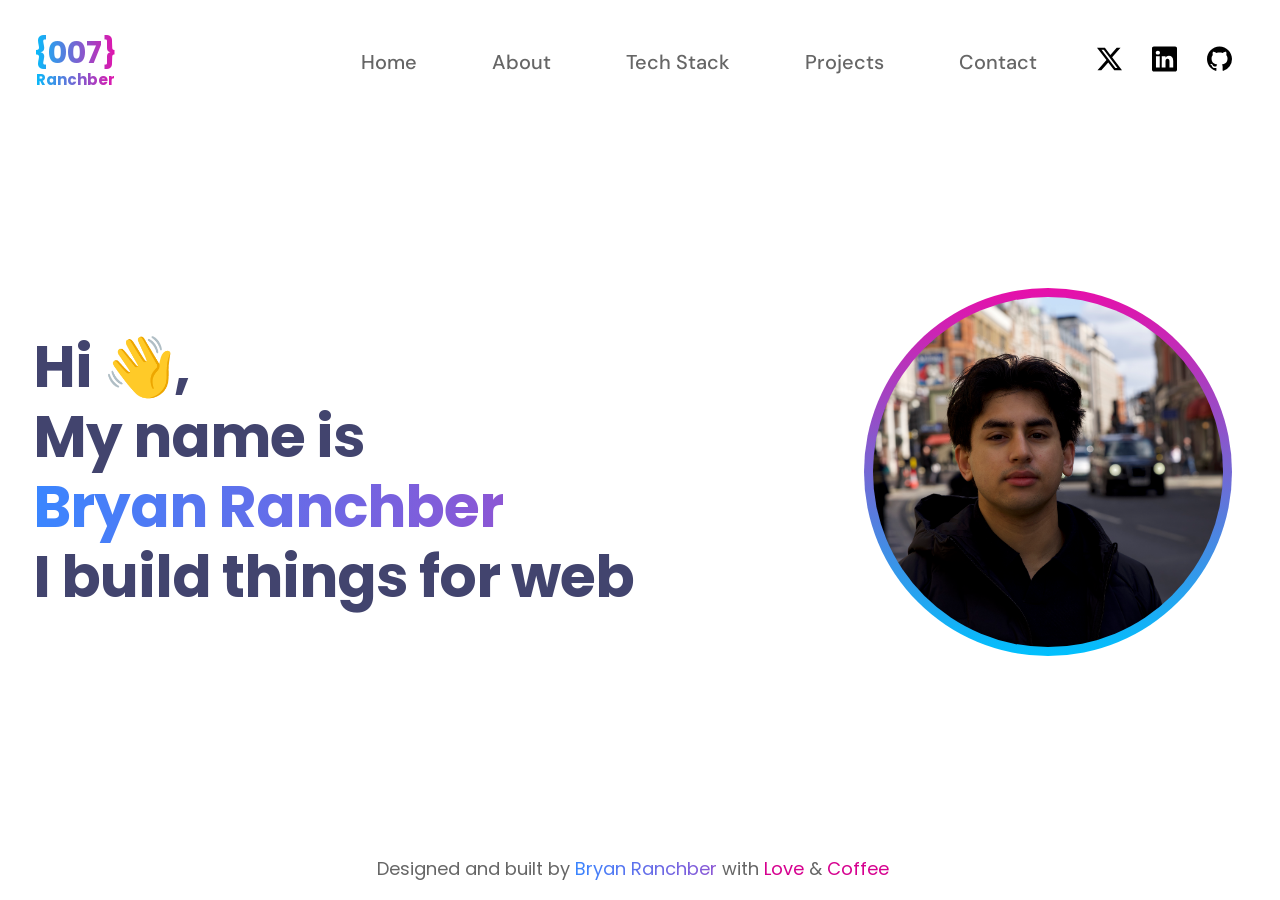
==== index.html @ c9abe459 "Add portfolio from u01" ====
<!doctype html>
<html lang="en">
  <head>
    <meta charset="UTF-8" />
    <meta name="viewport" content="width=device-width, initial-scale=1.0" />
    <title>Developer Portfolio</title>
    <link rel="stylesheet" href="./css/base.css" />
    <link rel="stylesheet" href="./css/home.css" />
    <link rel="preconnect" href="https://fonts.googleapis.com" />
    <link rel="preconnect" href="https://fonts.gstatic.com" crossorigin />
    <link
      href="https://fonts.googleapis.com/css2?family=Poppins:ital,wght@0,100;0,200;0,300;0,400;0,500;0,600;0,700;0,800;0,900;1,100;1,200;1,300;1,400;1,500;1,600;1,700;1,800;1,900&display=swap"
      rel="stylesheet"
    />
    <link rel="preconnect" href="https://fonts.googleapis.com" />
    <link rel="preconnect" href="https://fonts.gstatic.com" crossorigin />
    <link
      href="https://fonts.googleapis.com/css2?family=DM+Sans:ital,opsz,wght@0,9..40,100..1000;1,9..40,100..1000&display=swap"
      rel="stylesheet"
    />
  </head>

  <body>
    <header>
      <nav>
        <div class="nav-top">
          <a href="index.html" class="logo">
            <span class="logo-main">{007}</span>
            <span class="logo-name">Ranchber</span>
          </a>

          <button class="menu-button">
          <img class="menu-icon" src="./images/icons/list.svg" alt="Menu" />
          </button>
        </div>

        <ul class="tablist">
          <li><a href="./index.html">Home</a></li>
          <li><a href="./pages/about.html">About</a></li>
          <li><a href="./pages/tech-stack.html">Tech Stack</a></li>
          <li><a href="./pages/projects.html">Projects</a></li>
          <li><a href="./pages/contact.html">Contact</a></li>
        </ul>

        <div class="social-links">
          <a href="https://x.com/?lang=sv"
            ><img src="./images/icons/twitter.svg" alt="Twitter"
          /></a>
          <a href="https://se.linkedin.com/"
            ><img src="./images/icons/linkedin.svg" alt="LinkedIn"
          /></a>
          <a href="https://github.com/BryanRanchber"
            ><img src="./images/icons/github.svg" alt="GitHub"
          /></a>
        </div>
      </nav>
    </header>

    <main>
      <section class="hero">
        <h1>
          Hi 👋,<br />
          My name is<br />
          <span class="hero-name">Bryan Ranchber</span><br />
          I build things for web
        </h1>
        <img src="./images/profile-img.jpg" alt="Bryan Ranchber" />
      </section>
    </main>

    <footer>
      <p>
        Designed and built by
        <span class="footer-gradient">Bryan Ranchber</span> with
        <span class="footer-pink">Love</span> &
        <span class="footer-pink">Coffee</span>
      </p>
    </footer>
  </body>
</html>
---- css/base.css ----
html {
  scrollbar-gutter: stable;
}

:root {
  --background-color: #ffffff;
  --text-color: #000000;
  --heading-color: #42446e;
  --contact-heading-color: #1e0e62;
  --secondary-color: #666666;
  --muted-color: #6b6b6b;
  --card-color: #ffffff;
  --border-color: #d6d6d6;

  --gradient-blue: #00c0fd;
  --hero-blue: #3a86ff;
  --gradient-pink: #e70faa;
  --footer-pink: #d6008f;
  --gradient-purple: #8c56d4;
}

body {
  margin: 0;
  padding: 0;
  min-height: 100vh;
  display: flex;
  flex-direction: column;
  font-family: "Poppins", sans-serif;
  background-color: var(--background-color);
  color: var(--text-color);
}

header {
  position: sticky;
  top: 0;
  background-color: var(--background-color);
}

main {
  padding: 0 10px;
  flex: 1;
}

ul {
  list-style: none;
  margin: 0;
  padding: 0;
}

nav {
  display: flex;
  flex-direction: column;
  margin: 5px 0 0;
}

.nav-top {
  display: flex;
  justify-content: space-between;
  align-items: center;
  padding: 0 10px;
}

.logo {
  display: block;
  text-decoration: none;
  font-weight: bold;
  line-height: 1.2;
  margin: 15px 0;
  background: linear-gradient(to right, var(--gradient-blue), var(--gradient-pink));
  background-clip: text;
  -webkit-background-clip: text;
  -webkit-text-fill-color: transparent;
}

.logo-main {
  font-size: 20px;
}

.logo-name {
  font-size: 10px;
}

.menu-button {
  border: none;
  background: none;
  padding: 0;

}

.menu-icon {
  width: 35px;
}

.logo span {
  display: block;
  text-align: center;
}

.tablist {
  display: flex;
  flex-direction: column;
  align-items: center;
  gap: 5px;
}

.tablist a {
  font-family: "DM Sans", sans-serif;
  font-weight: 500;
  font-size: 20px;
  line-height: 26px;
  text-align: center;
  color: var(--text-color);
  text-decoration: none;
}

.social-links {
  display: flex;
  justify-content: center;
  gap: 100px;
  margin-top: 20px;
}

.social-links img {
  width: 25px;
  height: 30px;
}

footer {
  font-weight: 400;
  font-size: 10px;
  line-height: 20px;
  text-align: center;
  color: var(--secondary-color);
}

.footer-gradient {
  background: linear-gradient(to right, var(--hero-blue), var(--gradient-purple));
  background-clip: text;
  -webkit-background-clip: text;
  -webkit-text-fill-color: transparent;
}

.footer-pink {
  color: var(--footer-pink);
}

@media (prefers-color-scheme: dark) {
  :root {
    --background-color: #191919;
    --text-color: #ffffff;
    --heading-color: #ffffff;
    --contact-heading-color: #ffffff;
    --muted-color: #737373;
    --secondary-color: #a7a7a7;
    --card-color: #222222;
    --border-color: #737373;
  }

  .social-links img,
  .menu-icon,
  .project-links img {
    filter: invert(1);
  }
}

@media (min-width: 1024px) {
  nav {
    width: 1199px;
    margin: 20px auto 0;
    flex-direction: row;
    align-items: center;
  }

  .nav-top {
    padding: 0;
    margin: 0;
  }

  .logo-main {
    font-size: 30px;
  }

  .logo-name {
    font-size: 15px;
  }

  .menu-button {
    display: none;
  }

  .tablist {
    flex-direction: row;
    align-items: center;
    gap: 75px;
    margin-left: auto;
  }

  .tablist a {
    color: var(--secondary-color);
  }

  .social-links {
    gap: 30px;
    margin-left: 60px;
    margin-top: 0;
  }

  main {
    width: 704px;
    margin-left: 207px;
    padding: 0;
  }

  footer {
    display: flex;
    justify-content: center;
    font-size: 18px;
    line-height: 26px;
  }
}
---- css/home.css ----
.hero {
  margin-top: 140px;
}

.hero img {
  width: 240px;
  height: 240px;
  object-fit: cover;
  border-radius: 50%;
  border: 9px solid transparent;
  background: linear-gradient(to top, var(--gradient-blue), var(--gradient-pink)) border-box;
}

.hero h1 {
  font-weight: 700;
  font-size: 24px;
  color: var(--heading-color);
}

.hero-name {
  background: linear-gradient(to right, var(--hero-blue), var(--gradient-purple));
  background-clip: text;
  -webkit-background-clip: text;
  -webkit-text-fill-color: transparent;
}

@media (min-width: 1024px) {
  main {
    width: 1199px;
    margin: 0 auto;
    padding: 0;
  }

  .hero {
    margin: 180px 0 0;
    display: flex;
    justify-content: space-between;
    align-items: center;
  }

  .hero img {
    width: 350px;
    height: 350px;
  }

  .hero h1 {
    font-size: 58px;
    line-height: 70px;
    letter-spacing: -1px;
  }
}
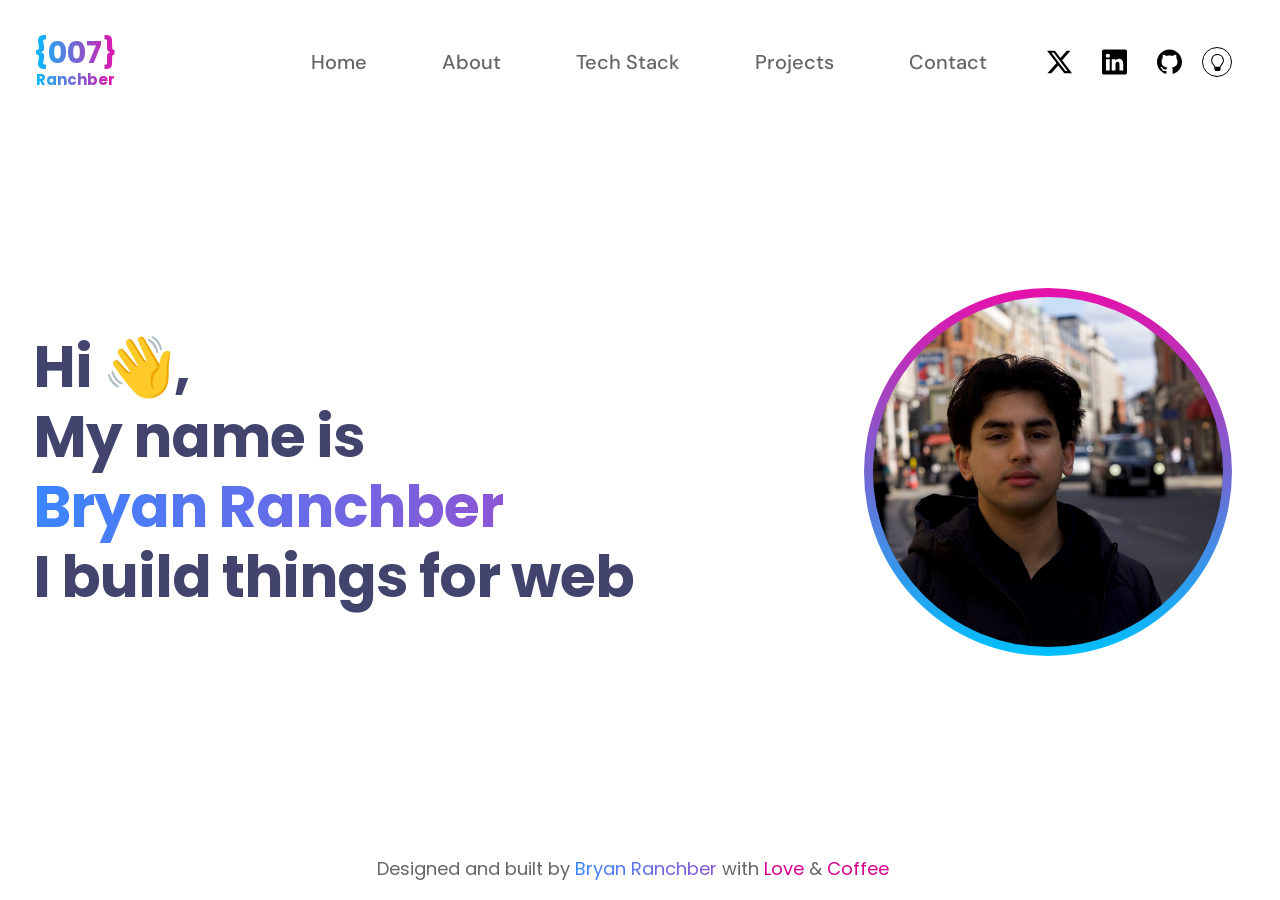
==== commit adb86a05: "Add lamp button and styling" ====
--- a/index.html
+++ b/index.html
@@ -1,5 +1,5 @@
 <!doctype html>
-<html lang="en">
+<html lang="en" 
   <head>
     <meta charset="UTF-8" />
     <meta name="viewport" content="width=device-width, initial-scale=1.0" />
@@ -29,9 +29,16 @@
             <span class="logo-name">Ranchber</span>
           </a>
 
-          <button class="menu-button">
-          <img class="menu-icon" src="./images/icons/list.svg" alt="Menu" />
+          <div class="header-actions">
+            <button class="theme-toggle" type="button" aria-label="Switch to dark mode">
+              <img class="theme-icon" src="images/icons/lightbulb.svg" alt="">
+            </button>
+
+            <button class="menu-button" type="button" aria-label="Open navigation" aria-expanded="false">
+            <img class="menu-icon" src="./images/icons/list.svg" alt="" />
           </button>
+          </div>
+
         </div>
 
         <ul class="tablist">
--- a/css/base.css
+++ b/css/base.css
@@ -58,6 +58,31 @@
   justify-content: space-between;
   align-items: center;
   padding: 0 10px;
+}
+
+.header-actions {
+  display: flex;
+  align-items: center;
+  gap: 15px;
+}
+
+.theme-toggle {
+  display: flex;
+  align-items: center;
+  justify-content: center;
+  width: 30px;
+  height: 30px;
+  border: 1px solid var(--text-color);
+  border-radius: 50%;
+  background: var(--background-color);
+  padding: 0;
+  cursor: pointer;
+}
+
+.theme-icon {
+  width: 17px;
+  height: 17px;
+  display: block;
 }
 
 .logo {
@@ -120,6 +145,10 @@
   margin-top: 20px;
 }
 
+.social-links a {
+  display: flex;
+}
+
 .social-links img {
   width: 25px;
   height: 30px;
@@ -144,8 +173,7 @@
   color: var(--footer-pink);
 }
 
-@media (prefers-color-scheme: dark) {
-  :root {
+  :root.dark-mode {
     --background-color: #191919;
     --text-color: #ffffff;
     --heading-color: #ffffff;
@@ -156,12 +184,15 @@
     --border-color: #737373;
   }
 
-  .social-links img,
-  .menu-icon,
-  .project-links img {
+  .dark-mode .social-links img,
+  .dark-mode .menu-icon,
+  .dark-mode .project-links img {
     filter: invert(1);
   }
-}
+
+  .dark-mode .theme-toggle {
+border-color: #ffffff;
+  }
 
 @media (min-width: 1024px) {
   nav {
@@ -174,6 +205,12 @@
   .nav-top {
     padding: 0;
     margin: 0;
+    display: contents;
+  }
+
+  .header-actions{
+    order: 4;
+    margin-left: 20px;
   }
 
   .logo-main {
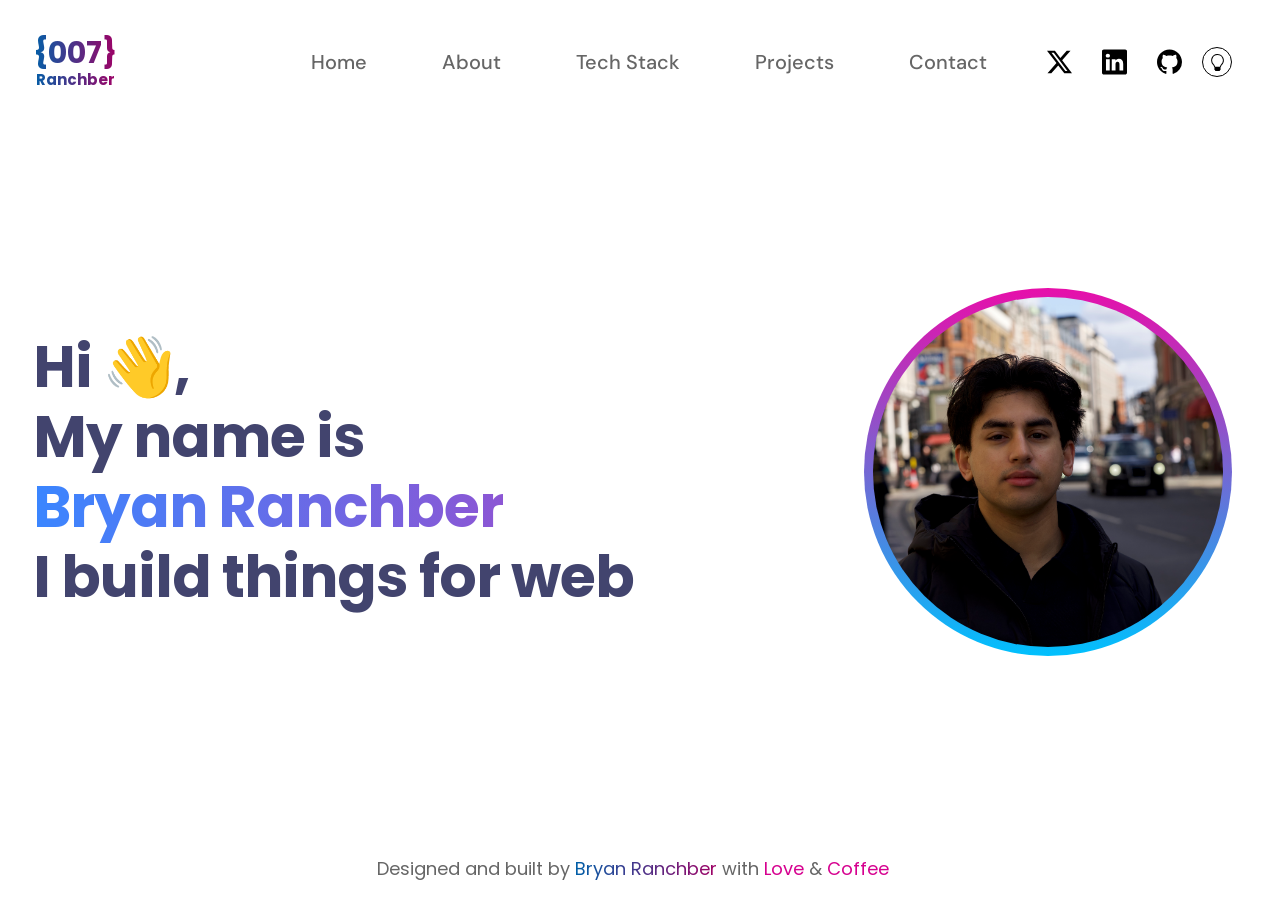
==== commit 4b5181f3: "Fix HTML validation errors" ====
--- a/index.html
+++ b/index.html
@@ -1,11 +1,13 @@
 <!doctype html>
-<html lang="en" 
+<html lang="en">
   <head>
     <meta charset="UTF-8" />
-    <meta name="viewport" content="width=device-width, initial-scale=1.0" />
+    <meta name="viewport" content="width=device-width, initial-scale=1.0"/>
     <title>Developer Portfolio</title>
     <link rel="stylesheet" href="./css/base.css" />
     <link rel="stylesheet" href="./css/home.css" />
+    <script src="./js/theme.js" defer></script>
+    <script src="./js/menu.js" defer></script>
     <link rel="preconnect" href="https://fonts.googleapis.com" />
     <link rel="preconnect" href="https://fonts.gstatic.com" crossorigin />
     <link
--- a/css/base.css
+++ b/css/base.css
@@ -8,15 +8,15 @@
   --heading-color: #42446e;
   --contact-heading-color: #1e0e62;
   --secondary-color: #666666;
-  --muted-color: #6b6b6b;
   --card-color: #ffffff;
   --border-color: #d6d6d6;
-
   --gradient-blue: #00c0fd;
   --hero-blue: #3a86ff;
   --gradient-pink: #e70faa;
   --footer-pink: #d6008f;
   --gradient-purple: #8c56d4;
+  --gradient-text-blue: #0060a8;
+  --gradient-text-pink: #a00065;
 }
 
 body {
@@ -91,7 +91,11 @@
   font-weight: bold;
   line-height: 1.2;
   margin: 15px 0;
-  background: linear-gradient(to right, var(--gradient-blue), var(--gradient-pink));
+  background: linear-gradient(
+    to right,
+    var(--gradient-text-blue),
+    var(--gradient-text-pink)
+  );
   background-clip: text;
   -webkit-background-clip: text;
   -webkit-text-fill-color: transparent;
@@ -109,7 +113,6 @@
   border: none;
   background: none;
   padding: 0;
-
 }
 
 .menu-icon {
@@ -122,7 +125,7 @@
 }
 
 .tablist {
-  display: flex;
+  display: none;
   flex-direction: column;
   align-items: center;
   gap: 5px;
@@ -139,7 +142,7 @@
 }
 
 .social-links {
-  display: flex;
+  display: none;
   justify-content: center;
   gap: 100px;
   margin-top: 20px;
@@ -152,6 +155,11 @@
 .social-links img {
   width: 25px;
   height: 30px;
+}
+
+.tablist.menu-open,
+.social-links.menu-open {
+  display: flex;
 }
 
 footer {
@@ -163,7 +171,11 @@
 }
 
 .footer-gradient {
-  background: linear-gradient(to right, var(--hero-blue), var(--gradient-purple));
+  background: linear-gradient(
+    to right,
+    var(--gradient-text-blue),
+    var(--gradient-text-pink)
+  );
   background-clip: text;
   -webkit-background-clip: text;
   -webkit-text-fill-color: transparent;
@@ -173,30 +185,32 @@
   color: var(--footer-pink);
 }
 
-  :root.dark-mode {
-    --background-color: #191919;
-    --text-color: #ffffff;
-    --heading-color: #ffffff;
-    --contact-heading-color: #ffffff;
-    --muted-color: #737373;
-    --secondary-color: #a7a7a7;
-    --card-color: #222222;
-    --border-color: #737373;
-  }
-
-  .dark-mode .social-links img,
-  .dark-mode .menu-icon,
-  .dark-mode .project-links img {
-    filter: invert(1);
-  }
-
-  .dark-mode .theme-toggle {
-border-color: #ffffff;
-  }
-
-@media (min-width: 1024px) {
+:root.dark-mode {
+  --background-color: #191919;
+  --text-color: #ffffff;
+  --heading-color: #ffffff;
+  --contact-heading-color: #ffffff;
+  --secondary-color: #a7a7a7;
+  --card-color: #222222;
+  --border-color: #737373;
+  --gradient-text-blue: #00c0fd;
+  --gradient-text-pink: #e70faa;
+}
+
+.dark-mode .social-links img,
+.dark-mode .menu-icon,
+.dark-mode .project-links img,
+.dark-mode .theme-icon,
+.dark-mode .organization img,
+.dark-mode .location img,
+.dark-mode .date img,
+.dark-mode .dark-mode-icon {
+  filter: invert(1);
+}
+
+@media (min-width: 1200px) {
   nav {
-    width: 1199px;
+    width: min(1199px, 100%);
     margin: 20px auto 0;
     flex-direction: row;
     align-items: center;
@@ -208,7 +222,7 @@
     display: contents;
   }
 
-  .header-actions{
+  .header-actions {
     order: 4;
     margin-left: 20px;
   }
@@ -226,6 +240,7 @@
   }
 
   .tablist {
+    display: flex;
     flex-direction: row;
     align-items: center;
     gap: 75px;
@@ -237,6 +252,7 @@
   }
 
   .social-links {
+    display: flex;
     gap: 30px;
     margin-left: 60px;
     margin-top: 0;
--- a/css/home.css
+++ b/css/home.css
@@ -24,7 +24,7 @@
   -webkit-text-fill-color: transparent;
 }
 
-@media (min-width: 1024px) {
+@media (min-width: 1200px) {
   main {
     width: 1199px;
     margin: 0 auto;
